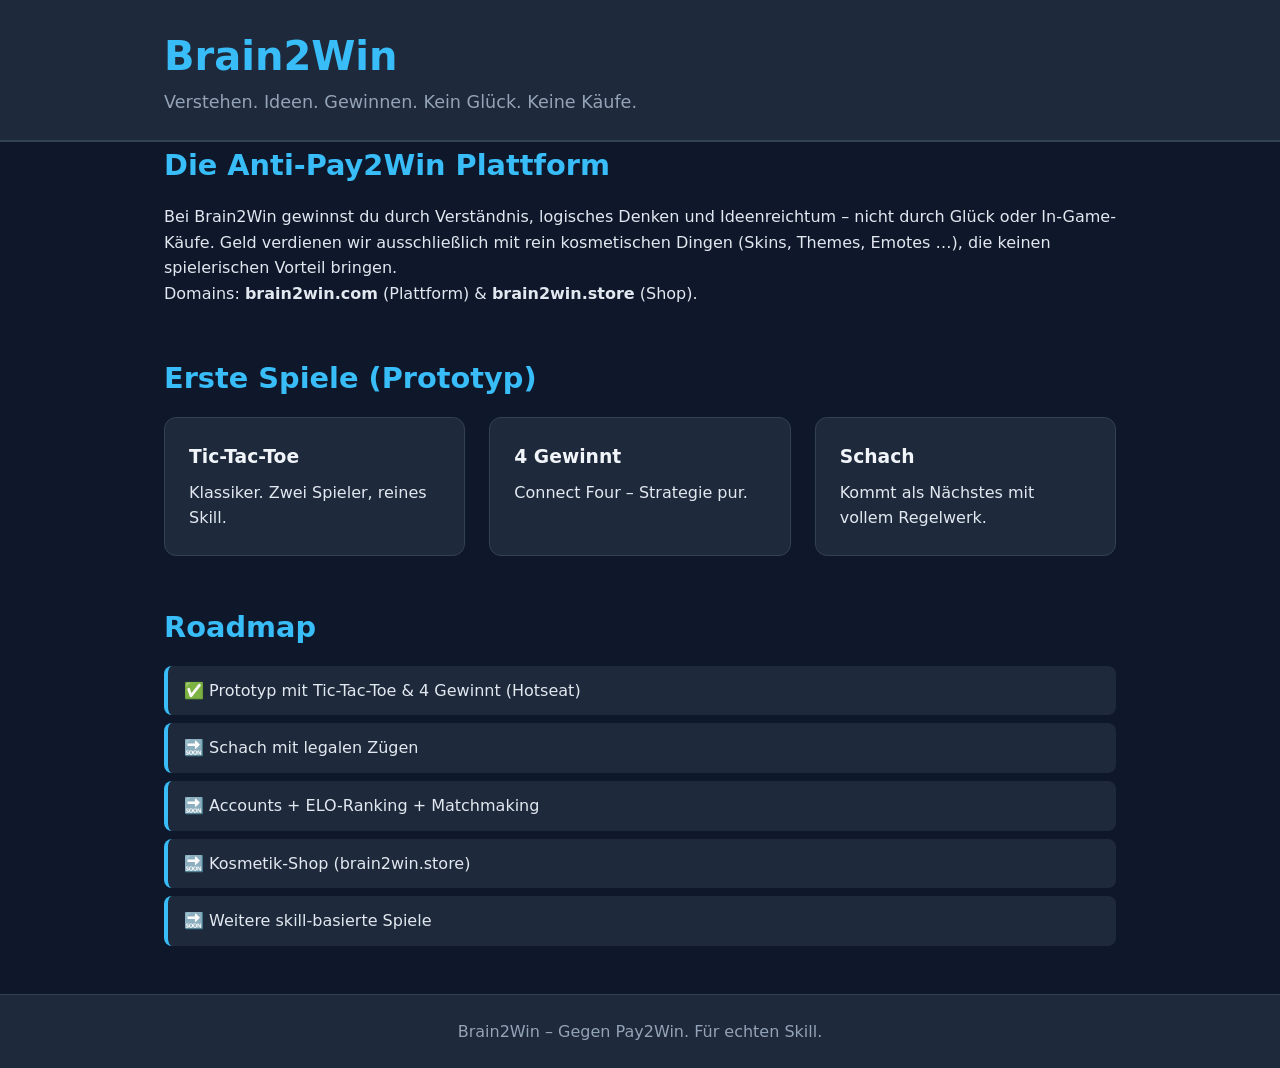
==== index.html @ b11ac28b "Add files via upload" ====
<!DOCTYPE html>
<html lang="de">
<head>
    <meta charset="UTF-8">
    <meta name="viewport" content="width=device-width, initial-scale=1.0">
    <title>Brain2Win – Skill statt Pay2Win</title>
    <link rel="stylesheet" href="css/styles.css">
</head>
<body>
    <header>
        <div class="container">
            <h1>Brain2Win</h1>
            <p class="tagline">Verstehen. Ideen. Gewinnen. Kein Glück. Keine Käufe.</p>
        </div>
    </header>

    <main class="container">
        <section class="hero">
            <h2>Die Anti-Pay2Win Plattform</h2>
            <p>
                Bei Brain2Win gewinnst du durch Verständnis, logisches Denken und Ideenreichtum – 
                nicht durch Glück oder In-Game-Käufe. Geld verdienen wir ausschließlich mit 
                rein kosmetischen Dingen (Skins, Themes, Emotes …), die keinen spielerischen Vorteil bringen.
            </p>
            <p>
                Domains: <strong>brain2win.com</strong> (Plattform) & <strong>brain2win.store</strong> (Shop).
            </p>
        </section>

        <section class="games">
            <h2>Erste Spiele (Prototyp)</h2>
            <div class="game-grid">
                <a href="games/tictactoe.html" class="game-card">
                    <h3>Tic-Tac-Toe</h3>
                    <p>Klassiker. Zwei Spieler, reines Skill.</p>
                </a>
                <a href="games/connect4.html" class="game-card">
                    <h3>4 Gewinnt</h3>
                    <p>Connect Four – Strategie pur.</p>
                </a>
                <a href="games/chess.html" class="game-card">
                    <h3>Schach</h3>
                    <p>Kommt als Nächstes mit vollem Regelwerk.</p>
                </a>
            </div>
        </section>

        <section class="roadmap">
            <h2>Roadmap</h2>
            <ul>
                <li>✅ Prototyp mit Tic-Tac-Toe & 4 Gewinnt (Hotseat)</li>
                <li>🔜 Schach mit legalen Zügen</li>
                <li>🔜 Accounts + ELO-Ranking + Matchmaking</li>
                <li>🔜 Kosmetik-Shop (brain2win.store)</li>
                <li>🔜 Weitere skill-basierte Spiele</li>
            </ul>
        </section>
    </main>

    <footer>
        <div class="container">
            <p>Brain2Win – Gegen Pay2Win. Für echten Skill.</p>
        </div>
    </footer>
</body>
</html>
---- css/styles.css ----
* {
    box-sizing: border-box;
    margin: 0;
    padding: 0;
}

body {
    font-family: system-ui, -apple-system, Segoe UI, Roboto, sans-serif;
    background: #0f172a;
    color: #e2e8f0;
    line-height: 1.6;
}

.container {
    max-width: 1000px;
    margin: 0 auto;
    padding: 0 1.5rem;
}

header {
    background: #1e293b;
    padding: 1.5rem 0;
    border-bottom: 2px solid #334155;
}

header h1 {
    font-size: 2.5rem;
    color: #38bdf8;
}

.tagline {
    color: #94a3b8;
    font-size: 1.1rem;
}

main {
    padding: 3rem 0;
}

.hero, .games, .roadmap {
    margin-bottom: 3rem;
}

h2 {
    color: #38bdf8;
    margin-bottom: 1rem;
    font-size: 1.8rem;
}

.game-grid {
    display: grid;
    grid-template-columns: repeat(auto-fit, minmax(250px, 1fr));
    gap: 1.5rem;
}

.game-card {
    background: #1e293b;
    border: 1px solid #334155;
    border-radius: 12px;
    padding: 1.5rem;
    text-decoration: none;
    color: inherit;
    transition: transform 0.2s, border-color 0.2s;
}

.game-card:hover {
    transform: translateY(-4px);
    border-color: #38bdf8;
}

.game-card h3 {
    color: #f1f5f9;
    margin-bottom: 0.5rem;
}

.roadmap ul {
    list-style: none;
    padding-left: 0;
}

.roadmap li {
    background: #1e293b;
    margin: 0.5rem 0;
    padding: 0.75rem 1rem;
    border-radius: 8px;
    border-left: 4px solid #38bdf8;
}

footer {
    background: #1e293b;
    padding: 1.5rem 0;
    text-align: center;
    color: #94a3b8;
    border-top: 1px solid #334155;
}

/* Game specific */
.game-container {
    max-width: 600px;
    margin: 2rem auto;
    text-align: center;
}

.board {
    display: grid;
    gap: 4px;
    margin: 1.5rem auto;
    background: #334155;
    padding: 8px;
    border-radius: 12px;
}

.status {
    font-size: 1.2rem;
    margin: 1rem 0;
    min-height: 1.5em;
}

button, .btn {
    background: #38bdf8;
    color: #0f172a;
    border: none;
    padding: 0.6rem 1.2rem;
    border-radius: 8px;
    font-weight: 600;
    cursor: pointer;
    margin: 0.5rem;
}

button:hover {
    background: #0ea5e9;
}

a.back {
    color: #38bdf8;
    text-decoration: none;
    display: inline-block;
    margin-bottom: 1rem;
}
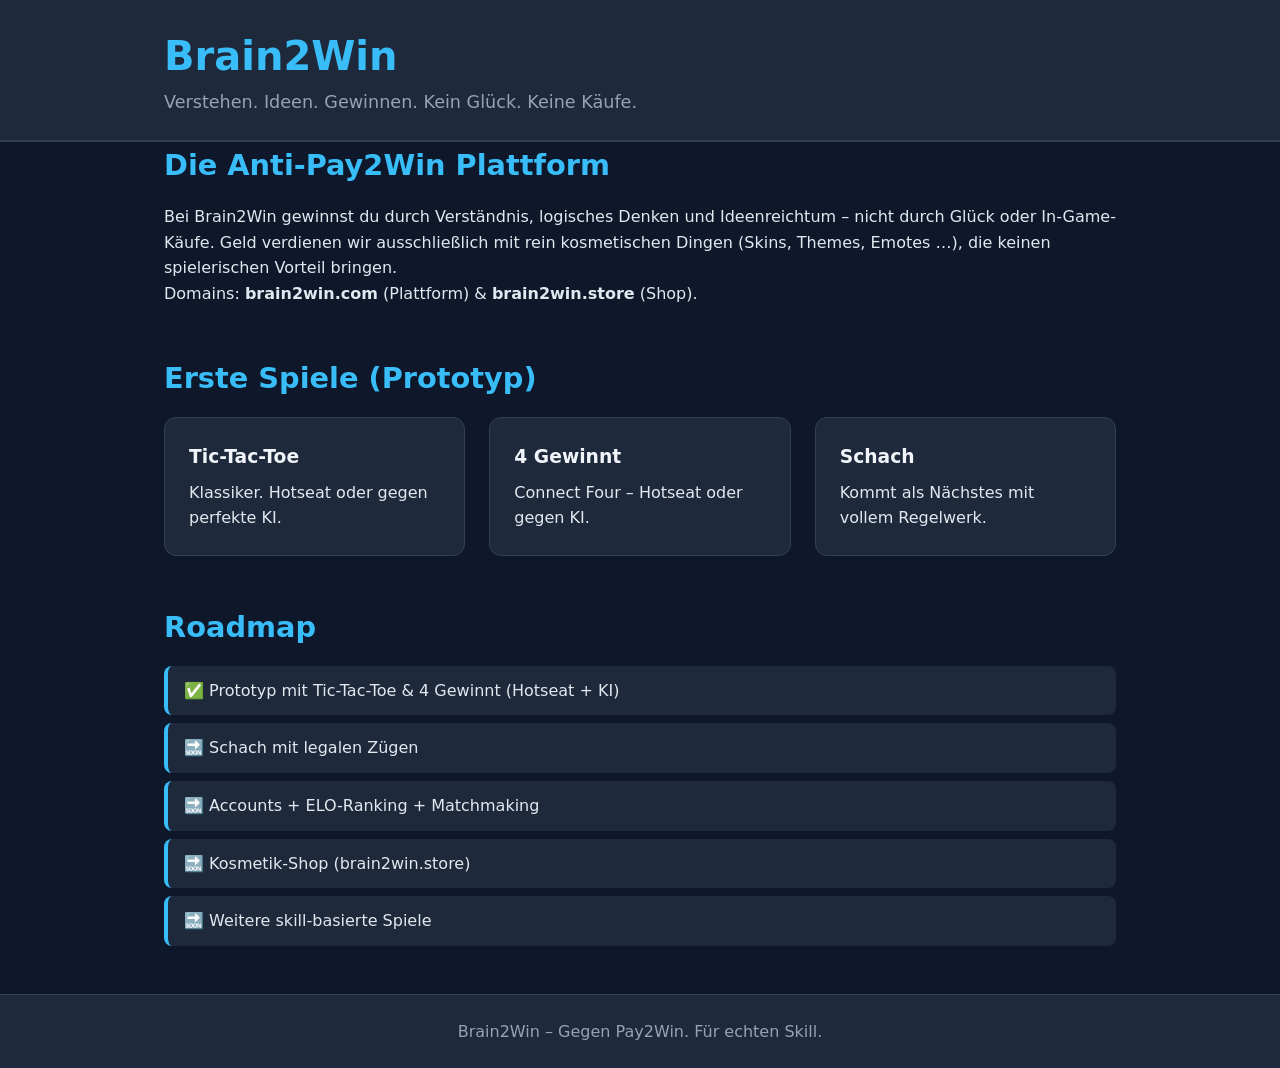
==== commit 984c1a23: "Add files via upload Implementierung KI Gegner" ====
--- a/index.html
+++ b/index.html
@@ -32,11 +32,11 @@
             <div class="game-grid">
                 <a href="games/tictactoe.html" class="game-card">
                     <h3>Tic-Tac-Toe</h3>
-                    <p>Klassiker. Zwei Spieler, reines Skill.</p>
+                    <p>Klassiker. Hotseat oder gegen perfekte KI.</p>
                 </a>
                 <a href="games/connect4.html" class="game-card">
                     <h3>4 Gewinnt</h3>
-                    <p>Connect Four – Strategie pur.</p>
+                    <p>Connect Four – Hotseat oder gegen KI.</p>
                 </a>
                 <a href="games/chess.html" class="game-card">
                     <h3>Schach</h3>
@@ -48,7 +48,7 @@
         <section class="roadmap">
             <h2>Roadmap</h2>
             <ul>
-                <li>✅ Prototyp mit Tic-Tac-Toe & 4 Gewinnt (Hotseat)</li>
+                <li>✅ Prototyp mit Tic-Tac-Toe & 4 Gewinnt (Hotseat + KI)</li>
                 <li>🔜 Schach mit legalen Zügen</li>
                 <li>🔜 Accounts + ELO-Ranking + Matchmaking</li>
                 <li>🔜 Kosmetik-Shop (brain2win.store)</li>
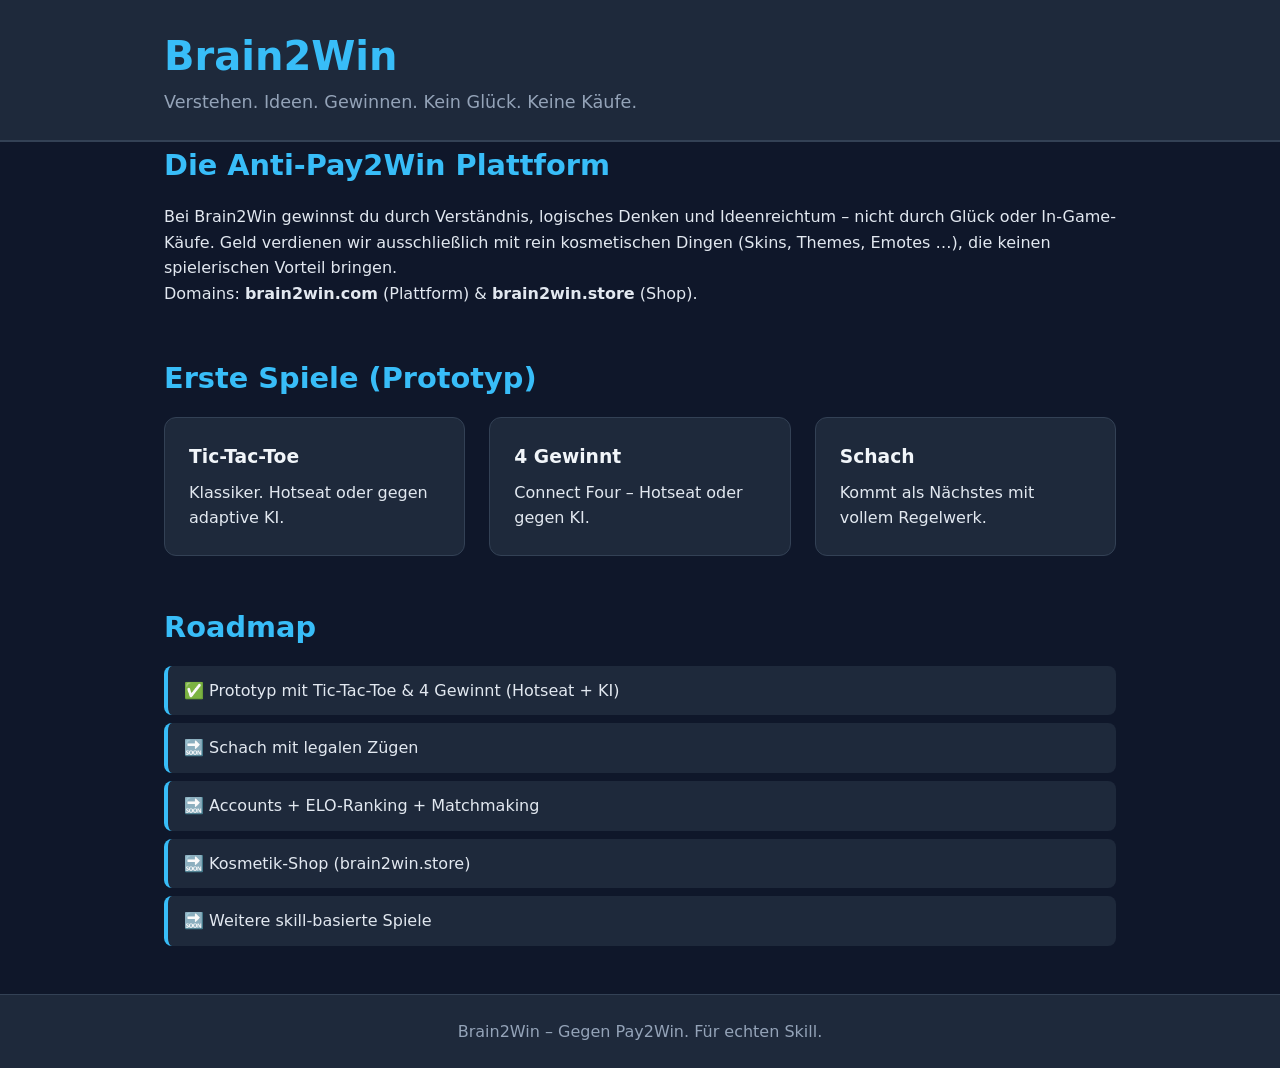
==== commit 7fc6b910: "Add files via upload Implementierung KI v2" ====
--- a/index.html
+++ b/index.html
@@ -32,7 +32,7 @@
             <div class="game-grid">
                 <a href="games/tictactoe.html" class="game-card">
                     <h3>Tic-Tac-Toe</h3>
-                    <p>Klassiker. Hotseat oder gegen perfekte KI.</p>
+                    <p>Klassiker. Hotseat oder gegen adaptive KI.</p>
                 </a>
                 <a href="games/connect4.html" class="game-card">
                     <h3>4 Gewinnt</h3>
